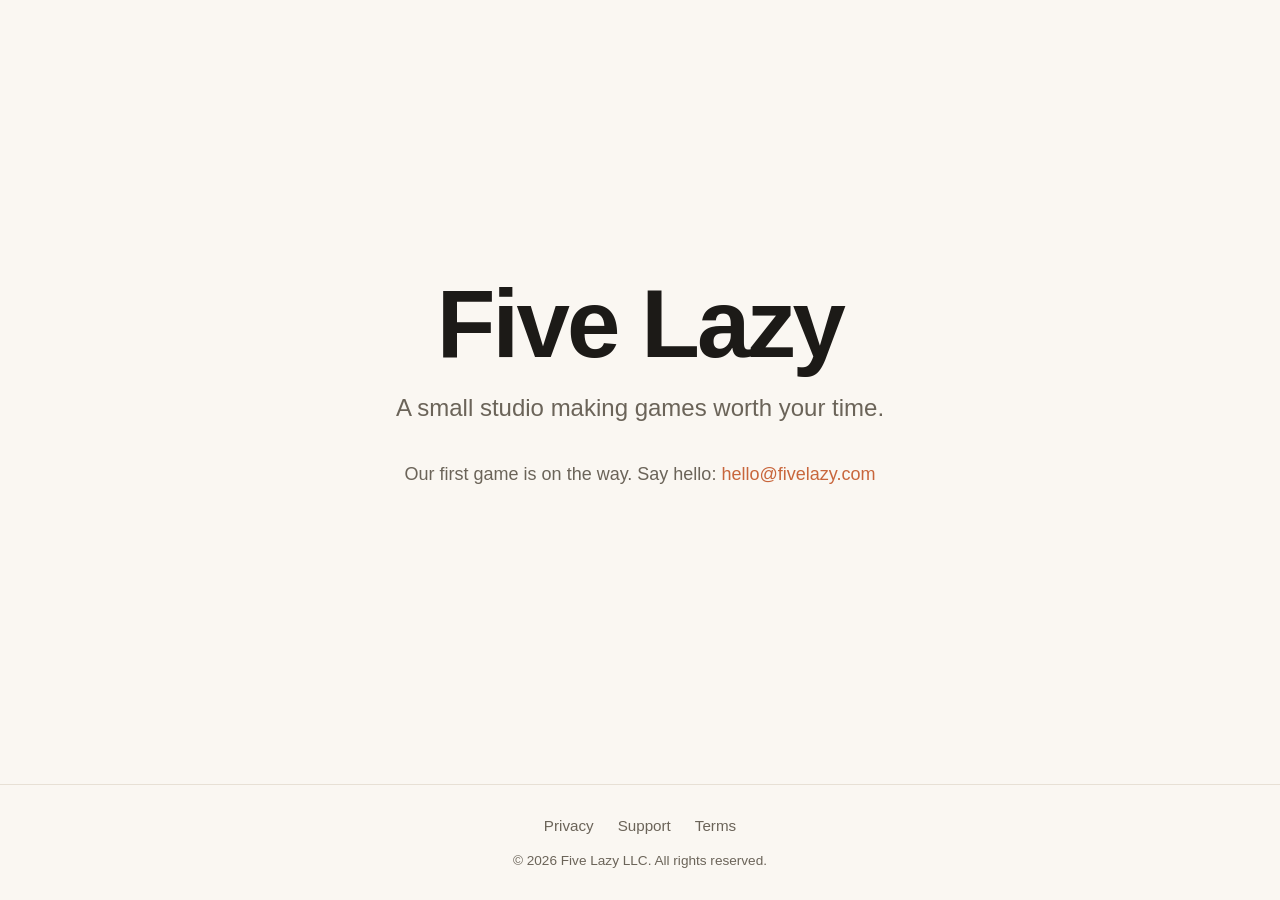
==== index.html @ 047fc9dd "Add Five Lazy LLC website and legal pages Landing page plus the App Store-required Privacy, Support," ====
<!DOCTYPE html>
<html lang="en">
<head>
  <meta charset="UTF-8" />
  <meta name="viewport" content="width=device-width, initial-scale=1.0" />
  <title>Five Lazy</title>
  <meta name="description" content="Five Lazy LLC — a small studio making games worth your time." />
  <link rel="stylesheet" href="style.css" />
</head>
<body>
  <main class="hero">
    <div class="wrap">
      <h1 class="wordmark">Five&nbsp;Lazy</h1>
      <p class="tagline">A small studio making games worth your time.</p>
      <p class="soon">Our first game is on the way. Say hello:
        <a href="mailto:hello@fivelazy.com">hello@fivelazy.com</a>
      </p>
    </div>
  </main>
  <footer class="site-footer">
    <nav>
      <a href="privacy.html">Privacy</a>
      <a href="support.html">Support</a>
      <a href="terms.html">Terms</a>
    </nav>
    <p class="legal">&copy; 2026 Five Lazy LLC. All rights reserved.</p>
  </footer>
</body>
</html>
---- style.css ----
:root {
  --bg: #faf7f2;
  --ink: #1c1a17;
  --muted: #6b6459;
  --accent: #c8663c;
  --line: #e7e0d5;
  --maxw: 42rem;
}
@media (prefers-color-scheme: dark) {
  :root {
    --bg: #17140f;
    --ink: #f2ede4;
    --muted: #a79f92;
    --accent: #e0895f;
    --line: #2c2820;
  }
}
* { box-sizing: border-box; }
html { -webkit-text-size-adjust: 100%; }
body {
  margin: 0;
  background: var(--bg);
  color: var(--ink);
  font: 400 18px/1.65 -apple-system, BlinkMacSystemFont, "Segoe UI", Roboto, Helvetica, Arial, sans-serif;
  display: flex;
  flex-direction: column;
  min-height: 100vh;
}
a { color: var(--accent); text-decoration: none; }
a:hover { text-decoration: underline; }

/* Landing hero */
.hero {
  flex: 1;
  display: flex;
  align-items: center;
  justify-content: center;
  padding: 3rem 1.5rem;
  text-align: center;
}
.wrap { max-width: var(--maxw); }
.wordmark {
  font-size: clamp(3rem, 12vw, 6rem);
  line-height: 1;
  letter-spacing: -0.03em;
  margin: 0 0 1rem;
  font-weight: 800;
}
.tagline { font-size: clamp(1.1rem, 3.5vw, 1.5rem); color: var(--muted); margin: 0 0 2rem; }
.soon { color: var(--muted); }

/* Content pages */
.page { flex: 1; width: 100%; max-width: var(--maxw); margin: 0 auto; padding: 3.5rem 1.5rem; }
.page h1 { font-size: 2rem; letter-spacing: -0.02em; margin: 0 0 0.25rem; }
.page .updated { color: var(--muted); font-size: 0.9rem; margin: 0 0 2.5rem; }
.page h2 { font-size: 1.25rem; margin: 2.25rem 0 0.5rem; }
.page p, .page li { color: var(--ink); }
.page ul { padding-left: 1.25rem; }
.back { display: inline-block; margin-bottom: 2rem; font-size: 0.95rem; }

/* Footer */
.site-footer {
  border-top: 1px solid var(--line);
  padding: 1.75rem 1.5rem;
  text-align: center;
}
.site-footer nav { display: flex; gap: 1.5rem; justify-content: center; flex-wrap: wrap; margin-bottom: 0.75rem; }
.site-footer nav a { color: var(--muted); font-size: 0.95rem; }
.legal { color: var(--muted); font-size: 0.85rem; margin: 0; }
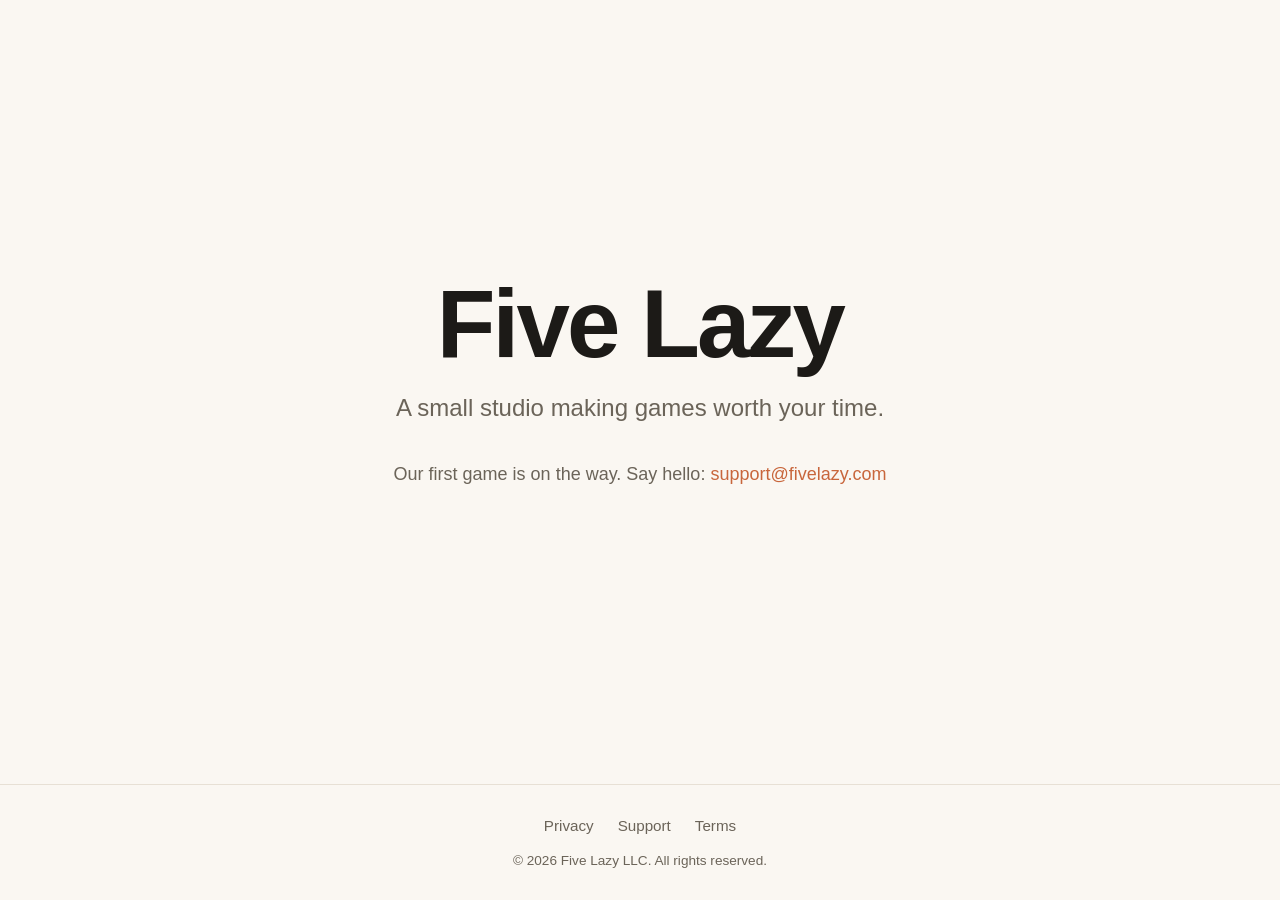
==== commit e02e276d: "Use support@ for landing-page contact Co-Authored-By: Claude Opus 4.8 (1M context) <noreply@anthropi" ====
--- a/index.html
+++ b/index.html
@@ -13,7 +13,7 @@
       <h1 class="wordmark">Five&nbsp;Lazy</h1>
       <p class="tagline">A small studio making games worth your time.</p>
       <p class="soon">Our first game is on the way. Say hello:
-        <a href="mailto:hello@fivelazy.com">hello@fivelazy.com</a>
+        <a href="mailto:support@fivelazy.com">support@fivelazy.com</a>
       </p>
     </div>
   </main>
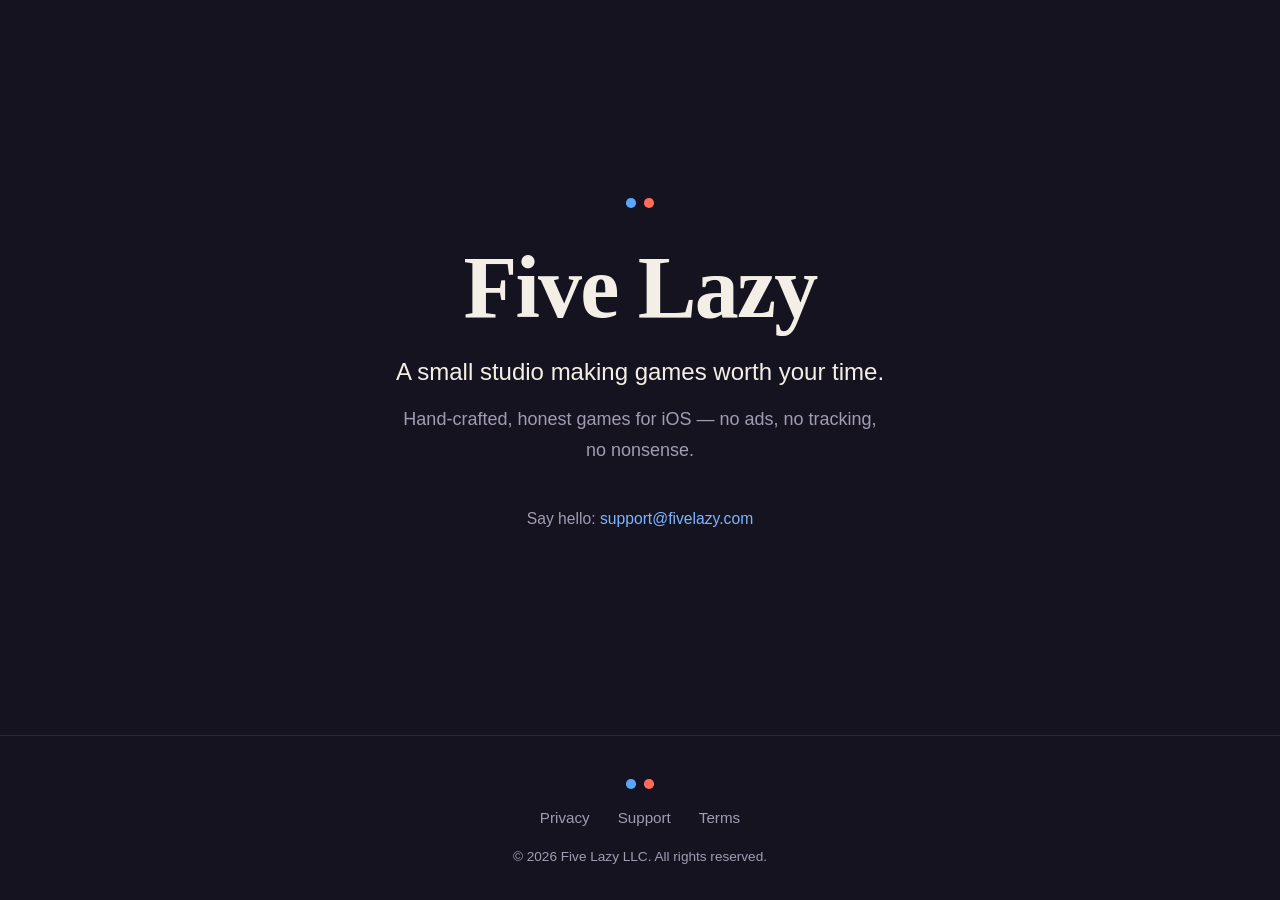
==== commit d5202dc7: "Finalize legal pages and restyle site Rewrite Privacy and Terms with real content (no placeholders, " ====
--- a/index.html
+++ b/index.html
@@ -4,20 +4,21 @@
   <meta charset="UTF-8" />
   <meta name="viewport" content="width=device-width, initial-scale=1.0" />
   <title>Five Lazy</title>
-  <meta name="description" content="Five Lazy LLC — a small studio making games worth your time." />
+  <meta name="description" content="Five Lazy LLC — a small studio making honest, hand-crafted games for iOS." />
   <link rel="stylesheet" href="style.css" />
 </head>
 <body>
   <main class="hero">
     <div class="wrap">
+      <span class="mark" aria-hidden="true"><span class="p"></span><span class="e"></span></span>
       <h1 class="wordmark">Five&nbsp;Lazy</h1>
       <p class="tagline">A small studio making games worth your time.</p>
-      <p class="soon">Our first game is on the way. Say hello:
-        <a href="mailto:support@fivelazy.com">support@fivelazy.com</a>
-      </p>
+      <p class="sub">Hand-crafted, honest games for iOS — no ads, no tracking, no nonsense.</p>
+      <p class="contact">Say hello: <a href="mailto:support@fivelazy.com">support@fivelazy.com</a></p>
     </div>
   </main>
   <footer class="site-footer">
+    <span class="mark" aria-hidden="true"><span class="p"></span><span class="e"></span></span>
     <nav>
       <a href="privacy.html">Privacy</a>
       <a href="support.html">Support</a>
--- a/style.css
+++ b/style.css
@@ -1,19 +1,16 @@
 :root {
-  --bg: #faf7f2;
-  --ink: #1c1a17;
-  --muted: #6b6459;
-  --accent: #c8663c;
-  --line: #e7e0d5;
-  --maxw: 42rem;
-}
-@media (prefers-color-scheme: dark) {
-  :root {
-    --bg: #17140f;
-    --ink: #f2ede4;
-    --muted: #a79f92;
-    --accent: #e0895f;
-    --line: #2c2820;
-  }
+  /* Palette drawn from the game's woodcut / two-tone identity */
+  --bg: #161320;          /* screen ground */
+  --surface: #1e1a2c;     /* raised panel */
+  --ink: #f4efe6;         /* foreground ink */
+  --muted: #a29cb3;       /* secondary text */
+  --line: #2a2540;        /* hairlines */
+  --player: #59a6ff;      /* accent (player blue) */
+  --enemy: #ff6b57;       /* accent (enemy red) */
+  --link: #7db6ff;
+  --maxw: 44rem;
+  --serif: "Iowan Old Style", "Palatino Linotype", Palatino, Georgia, "Times New Roman", serif;
+  --sans: -apple-system, BlinkMacSystemFont, "Segoe UI", Roboto, Helvetica, Arial, sans-serif;
 }
 * { box-sizing: border-box; }
 html { -webkit-text-size-adjust: 100%; }
@@ -21,49 +18,70 @@
   margin: 0;
   background: var(--bg);
   color: var(--ink);
-  font: 400 18px/1.65 -apple-system, BlinkMacSystemFont, "Segoe UI", Roboto, Helvetica, Arial, sans-serif;
+  font: 400 18px/1.7 var(--sans);
+  -webkit-font-smoothing: antialiased;
   display: flex;
   flex-direction: column;
   min-height: 100vh;
 }
-a { color: var(--accent); text-decoration: none; }
-a:hover { text-decoration: underline; }
+a { color: var(--link); text-decoration: none; }
+a:hover { text-decoration: underline; text-underline-offset: 3px; }
 
-/* Landing hero */
+/* Brand mark: two dots, player vs enemy */
+.mark { display: inline-flex; gap: 0.5rem; align-items: center; }
+.mark span { width: 0.6rem; height: 0.6rem; border-radius: 50%; display: block; }
+.mark .p { background: var(--player); }
+.mark .e { background: var(--enemy); }
+
+/* ---- Landing hero ---- */
 .hero {
   flex: 1;
   display: flex;
   align-items: center;
   justify-content: center;
-  padding: 3rem 1.5rem;
+  padding: 5rem 1.5rem;
   text-align: center;
 }
 .wrap { max-width: var(--maxw); }
+.hero .mark { margin-bottom: 2.25rem; }
 .wordmark {
-  font-size: clamp(3rem, 12vw, 6rem);
+  font-family: var(--serif);
+  font-weight: 600;
+  font-size: clamp(3.25rem, 11vw, 5.5rem);
   line-height: 1;
-  letter-spacing: -0.03em;
-  margin: 0 0 1rem;
-  font-weight: 800;
+  letter-spacing: -0.02em;
+  margin: 0 0 1.25rem;
 }
-.tagline { font-size: clamp(1.1rem, 3.5vw, 1.5rem); color: var(--muted); margin: 0 0 2rem; }
-.soon { color: var(--muted); }
+.tagline {
+  font-size: clamp(1.15rem, 3.2vw, 1.5rem);
+  color: var(--ink);
+  margin: 0 auto 0.75rem;
+  max-width: 32rem;
+}
+.sub { color: var(--muted); margin: 0 auto 2.5rem; max-width: 30rem; }
+.contact { color: var(--muted); font-size: 0.98rem; }
 
-/* Content pages */
-.page { flex: 1; width: 100%; max-width: var(--maxw); margin: 0 auto; padding: 3.5rem 1.5rem; }
-.page h1 { font-size: 2rem; letter-spacing: -0.02em; margin: 0 0 0.25rem; }
+/* ---- Content pages ---- */
+.page { flex: 1; width: 100%; max-width: var(--maxw); margin: 0 auto; padding: 4rem 1.5rem 3rem; }
+.back { display: inline-flex; align-items: center; gap: 0.5rem; margin-bottom: 2.5rem; color: var(--muted); font-size: 0.95rem; }
+.page h1 { font-family: var(--serif); font-weight: 600; font-size: clamp(2rem, 6vw, 2.6rem); letter-spacing: -0.02em; margin: 0 0 0.4rem; }
 .page .updated { color: var(--muted); font-size: 0.9rem; margin: 0 0 2.5rem; }
-.page h2 { font-size: 1.25rem; margin: 2.25rem 0 0.5rem; }
+.page .lede { font-size: 1.15rem; }
+.page h2 { font-size: 1.2rem; letter-spacing: -0.01em; margin: 2.5rem 0 0.6rem; }
 .page p, .page li { color: var(--ink); }
-.page ul { padding-left: 1.25rem; }
-.back { display: inline-block; margin-bottom: 2rem; font-size: 0.95rem; }
+.page ul { padding-left: 1.2rem; }
+.page li { margin: 0.35rem 0; }
+.page strong { color: var(--ink); }
+hr.rule { border: 0; border-top: 1px solid var(--line); margin: 2.5rem 0; }
 
-/* Footer */
+/* ---- Footer ---- */
 .site-footer {
   border-top: 1px solid var(--line);
-  padding: 1.75rem 1.5rem;
+  padding: 2rem 1.5rem;
   text-align: center;
 }
-.site-footer nav { display: flex; gap: 1.5rem; justify-content: center; flex-wrap: wrap; margin-bottom: 0.75rem; }
+.site-footer .mark { margin-bottom: 1rem; }
+.site-footer nav { display: flex; gap: 1.75rem; justify-content: center; flex-wrap: wrap; margin-bottom: 0.9rem; }
 .site-footer nav a { color: var(--muted); font-size: 0.95rem; }
+.site-footer nav a:hover { color: var(--ink); }
 .legal { color: var(--muted); font-size: 0.85rem; margin: 0; }
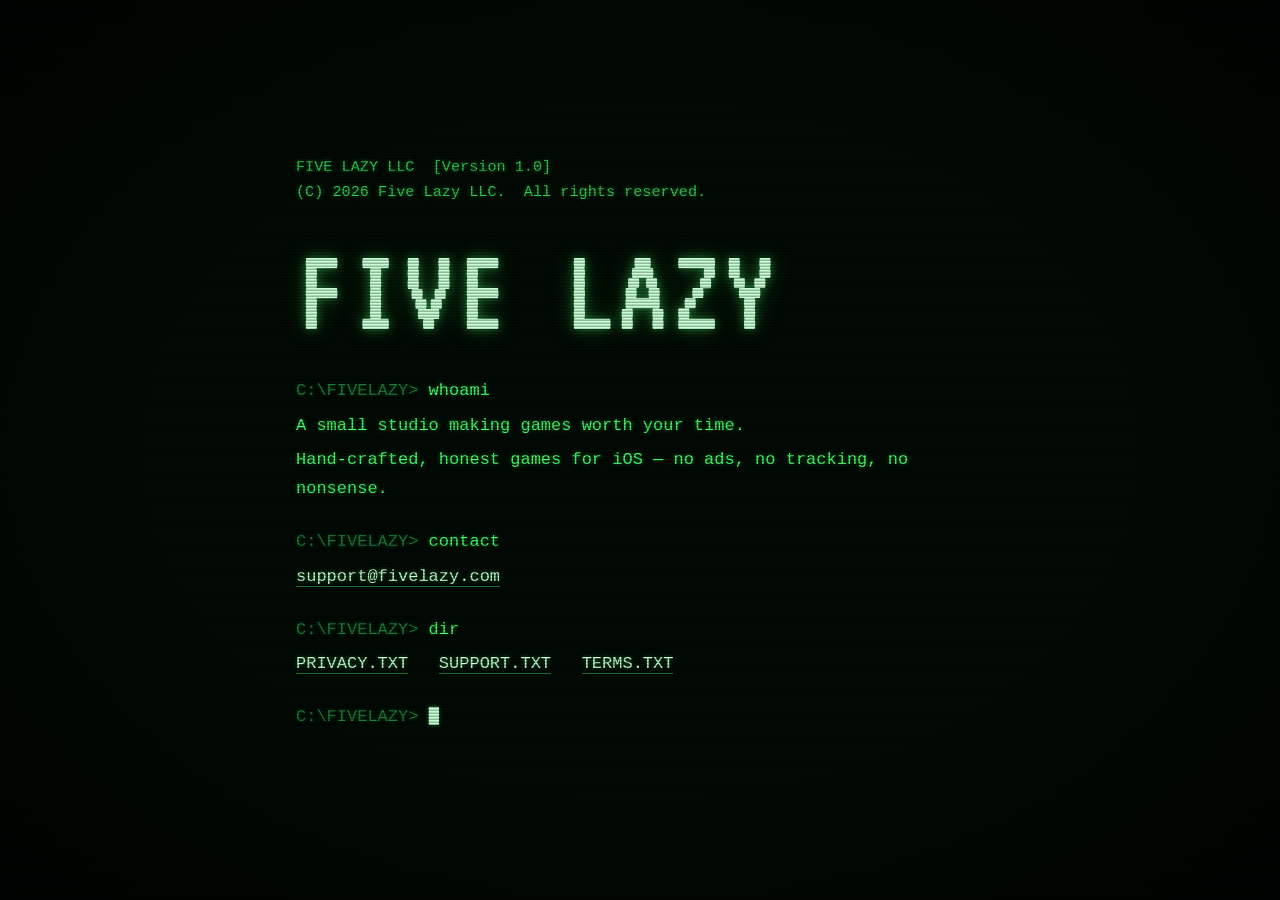
==== commit eead151c: "Restyle site as green-phosphor CRT terminal CSS Zen Garden-style redesign: DOS prompt landing, scanl" ====
--- a/index.html
+++ b/index.html
@@ -3,28 +3,36 @@
 <head>
   <meta charset="UTF-8" />
   <meta name="viewport" content="width=device-width, initial-scale=1.0" />
-  <title>Five Lazy</title>
+  <title>FIVE LAZY</title>
   <meta name="description" content="Five Lazy LLC — a small studio making honest, hand-crafted games for iOS." />
+  <meta name="theme-color" content="#020a04" />
+  <link rel="preconnect" href="https://fonts.googleapis.com" />
+  <link rel="preconnect" href="https://fonts.gstatic.com" crossorigin />
+  <link href="https://fonts.googleapis.com/css2?family=VT323&display=swap" rel="stylesheet" />
   <link rel="stylesheet" href="style.css" />
 </head>
 <body>
-  <main class="hero">
-    <div class="wrap">
-      <span class="mark" aria-hidden="true"><span class="p"></span><span class="e"></span></span>
-      <h1 class="wordmark">Five&nbsp;Lazy</h1>
-      <p class="tagline">A small studio making games worth your time.</p>
-      <p class="sub">Hand-crafted, honest games for iOS — no ads, no tracking, no nonsense.</p>
-      <p class="contact">Say hello: <a href="mailto:support@fivelazy.com">support@fivelazy.com</a></p>
+  <main class="screen">
+    <div class="terminal">
+      <p class="boot">FIVE LAZY LLC  [Version 1.0]
+(C) 2026 Five Lazy LLC.  All rights reserved.</p>
+
+      <h1 class="wordmark">FIVE&nbsp;LAZY</h1>
+
+      <div class="lines">
+        <p><span class="prompt">C:\FIVELAZY&gt;</span> whoami</p>
+        <p class="out">A small studio making games worth your time.</p>
+        <p class="out">Hand-crafted, honest games for iOS &mdash; no ads, no tracking, no nonsense.</p>
+
+        <p style="margin-top:1.5rem"><span class="prompt">C:\FIVELAZY&gt;</span> contact</p>
+        <p class="out"><a href="mailto:support@fivelazy.com">support@fivelazy.com</a></p>
+
+        <p style="margin-top:1.5rem"><span class="prompt">C:\FIVELAZY&gt;</span> dir</p>
+        <p class="out"><a href="privacy.html">PRIVACY.TXT</a> &nbsp; <a href="support.html">SUPPORT.TXT</a> &nbsp; <a href="terms.html">TERMS.TXT</a></p>
+
+        <p style="margin-top:1.5rem"><span class="prompt">C:\FIVELAZY&gt;</span> <span class="cursor">&#9608;</span></p>
+      </div>
     </div>
   </main>
-  <footer class="site-footer">
-    <span class="mark" aria-hidden="true"><span class="p"></span><span class="e"></span></span>
-    <nav>
-      <a href="privacy.html">Privacy</a>
-      <a href="support.html">Support</a>
-      <a href="terms.html">Terms</a>
-    </nav>
-    <p class="legal">&copy; 2026 Five Lazy LLC. All rights reserved.</p>
-  </footer>
 </body>
 </html>
--- a/style.css
+++ b/style.css
@@ -1,87 +1,107 @@
+/* Five Lazy — green-phosphor CRT terminal theme */
 :root {
-  /* Palette drawn from the game's woodcut / two-tone identity */
-  --bg: #161320;          /* screen ground */
-  --surface: #1e1a2c;     /* raised panel */
-  --ink: #f4efe6;         /* foreground ink */
-  --muted: #a29cb3;       /* secondary text */
-  --line: #2a2540;        /* hairlines */
-  --player: #59a6ff;      /* accent (player blue) */
-  --enemy: #ff6b57;       /* accent (enemy red) */
-  --link: #7db6ff;
-  --maxw: 44rem;
-  --serif: "Iowan Old Style", "Palatino Linotype", Palatino, Georgia, "Times New Roman", serif;
-  --sans: -apple-system, BlinkMacSystemFont, "Segoe UI", Roboto, Helvetica, Arial, sans-serif;
+  --bg: #020a04;
+  --green: #4dff70;        /* phosphor */
+  --green-soft: #37c957;
+  --green-dim: #1f7d3a;    /* prompts, secondary */
+  --green-bright: #c9ffd6; /* emphasis */
+  --glow: rgba(77, 255, 112, 0.45);
+  --maxw: 46rem;
+  --pixel: "VT323", ui-monospace, "Courier New", monospace;
+  --mono: ui-monospace, "SF Mono", "Cascadia Code", "Segoe UI Mono", Menlo, Consolas, "Courier New", monospace;
 }
 * { box-sizing: border-box; }
 html { -webkit-text-size-adjust: 100%; }
 body {
   margin: 0;
+  min-height: 100vh;
   background: var(--bg);
-  color: var(--ink);
-  font: 400 18px/1.7 var(--sans);
-  -webkit-font-smoothing: antialiased;
+  color: var(--green);
+  font: 400 17px/1.7 var(--mono);
+  text-shadow: 0 0 4px var(--glow);
   display: flex;
   flex-direction: column;
-  min-height: 100vh;
+  overflow-x: hidden;
 }
-a { color: var(--link); text-decoration: none; }
-a:hover { text-decoration: underline; text-underline-offset: 3px; }
 
-/* Brand mark: two dots, player vs enemy */
-.mark { display: inline-flex; gap: 0.5rem; align-items: center; }
-.mark span { width: 0.6rem; height: 0.6rem; border-radius: 50%; display: block; }
-.mark .p { background: var(--player); }
-.mark .e { background: var(--enemy); }
+/* CRT overlays — scanlines + vignette/flicker. Never block clicks. */
+body::before {
+  content: "";
+  position: fixed; inset: 0; z-index: 9998; pointer-events: none;
+  background: repeating-linear-gradient(
+    to bottom,
+    rgba(0, 0, 0, 0) 0, rgba(0, 0, 0, 0) 1px,
+    rgba(0, 0, 0, 0.28) 2px, rgba(0, 0, 0, 0.28) 3px);
+}
+body::after {
+  content: "";
+  position: fixed; inset: 0; z-index: 9999; pointer-events: none;
+  background: radial-gradient(ellipse at center, rgba(0,0,0,0) 55%, rgba(0,0,0,0.55) 100%);
+  animation: flicker 4s infinite;
+}
+@keyframes flicker {
+  0%, 96%, 100% { opacity: 1; }
+  97% { opacity: 0.82; }
+  98% { opacity: 1; }
+  99% { opacity: 0.9; }
+}
+@media (prefers-reduced-motion: reduce) {
+  body::after { animation: none; }
+  .cursor { animation: none; opacity: 1; }
+}
 
-/* ---- Landing hero ---- */
-.hero {
-  flex: 1;
-  display: flex;
-  align-items: center;
-  justify-content: center;
-  padding: 5rem 1.5rem;
-  text-align: center;
+a { color: var(--green-bright); text-decoration: none; border-bottom: 1px solid var(--green-dim); }
+a:hover { background: var(--green); color: var(--bg); text-shadow: none; border-bottom-color: var(--green); }
+
+.cursor {
+  display: inline-block;
+  color: var(--green-bright);
+  animation: blink 1.1s steps(1) infinite;
 }
-.wrap { max-width: var(--maxw); }
-.hero .mark { margin-bottom: 2.25rem; }
+@keyframes blink { 0%, 49% { opacity: 1; } 50%, 100% { opacity: 0; } }
+
+.prompt { color: var(--green-dim); text-shadow: 0 0 4px rgba(31,125,58,0.5); }
+
+/* Shared terminal column */
+.terminal { width: 100%; max-width: var(--maxw); margin: 0 auto; padding: 2.5rem 1.5rem 3rem; }
+
+/* ---- Landing ---- */
+.screen { flex: 1; display: flex; align-items: center; }
+.boot { font-family: var(--mono); color: var(--green-soft); margin: 0 0 1.75rem; white-space: pre-wrap; font-size: 0.95rem; }
 .wordmark {
-  font-family: var(--serif);
-  font-weight: 600;
-  font-size: clamp(3.25rem, 11vw, 5.5rem);
-  line-height: 1;
-  letter-spacing: -0.02em;
-  margin: 0 0 1.25rem;
+  font-family: var(--pixel);
+  font-weight: 400;
+  font-size: clamp(4rem, 16vw, 8rem);
+  line-height: 0.9;
+  letter-spacing: 0.02em;
+  margin: 0 0 1.75rem;
+  color: var(--green-bright);
+  text-shadow: 0 0 10px var(--glow), 0 0 24px rgba(77,255,112,0.25);
 }
-.tagline {
-  font-size: clamp(1.15rem, 3.2vw, 1.5rem);
-  color: var(--ink);
-  margin: 0 auto 0.75rem;
-  max-width: 32rem;
-}
-.sub { color: var(--muted); margin: 0 auto 2.5rem; max-width: 30rem; }
-.contact { color: var(--muted); font-size: 0.98rem; }
+.lines p { margin: 0.35rem 0; }
+.lines .out { color: var(--green); padding-left: 0; }
+.lines .out.indent { padding-left: 1.5ch; }
 
 /* ---- Content pages ---- */
-.page { flex: 1; width: 100%; max-width: var(--maxw); margin: 0 auto; padding: 4rem 1.5rem 3rem; }
-.back { display: inline-flex; align-items: center; gap: 0.5rem; margin-bottom: 2.5rem; color: var(--muted); font-size: 0.95rem; }
-.page h1 { font-family: var(--serif); font-weight: 600; font-size: clamp(2rem, 6vw, 2.6rem); letter-spacing: -0.02em; margin: 0 0 0.4rem; }
-.page .updated { color: var(--muted); font-size: 0.9rem; margin: 0 0 2.5rem; }
-.page .lede { font-size: 1.15rem; }
-.page h2 { font-size: 1.2rem; letter-spacing: -0.01em; margin: 2.5rem 0 0.6rem; }
-.page p, .page li { color: var(--ink); }
-.page ul { padding-left: 1.2rem; }
-.page li { margin: 0.35rem 0; }
-.page strong { color: var(--ink); }
-hr.rule { border: 0; border-top: 1px solid var(--line); margin: 2.5rem 0; }
-
-/* ---- Footer ---- */
-.site-footer {
-  border-top: 1px solid var(--line);
-  padding: 2rem 1.5rem;
-  text-align: center;
+.cmd { color: var(--green-dim); margin: 0 0 2rem; }
+.cmd a { border-bottom-color: transparent; }
+.page h1 {
+  font-family: var(--pixel);
+  font-weight: 400;
+  font-size: clamp(2.6rem, 9vw, 4rem);
+  line-height: 0.95;
+  letter-spacing: 0.02em;
+  margin: 0 0 0.35rem;
+  color: var(--green-bright);
+  text-shadow: 0 0 8px var(--glow);
 }
-.site-footer .mark { margin-bottom: 1rem; }
-.site-footer nav { display: flex; gap: 1.75rem; justify-content: center; flex-wrap: wrap; margin-bottom: 0.9rem; }
-.site-footer nav a { color: var(--muted); font-size: 0.95rem; }
-.site-footer nav a:hover { color: var(--ink); }
-.legal { color: var(--muted); font-size: 0.85rem; margin: 0; }
+.page .updated { color: var(--green-dim); font-size: 0.9rem; margin: 0 0 2.25rem; }
+.page .lede { color: var(--green-bright); }
+.page h2 { font-size: 1.05rem; text-transform: uppercase; letter-spacing: 0.06em; color: var(--green-bright); margin: 2.5rem 0 0.5rem; }
+.page h2::before { content: "> "; color: var(--green-dim); }
+.page p, .page li { color: var(--green); }
+.page ul { list-style: none; padding-left: 0; }
+.page li::before { content: "- "; color: var(--green-dim); }
+.page strong { color: var(--green-bright); font-weight: 400; }
+.back-cmd { margin-top: 3rem; color: var(--green-dim); }
+.back-cmd a { border-bottom-color: transparent; }
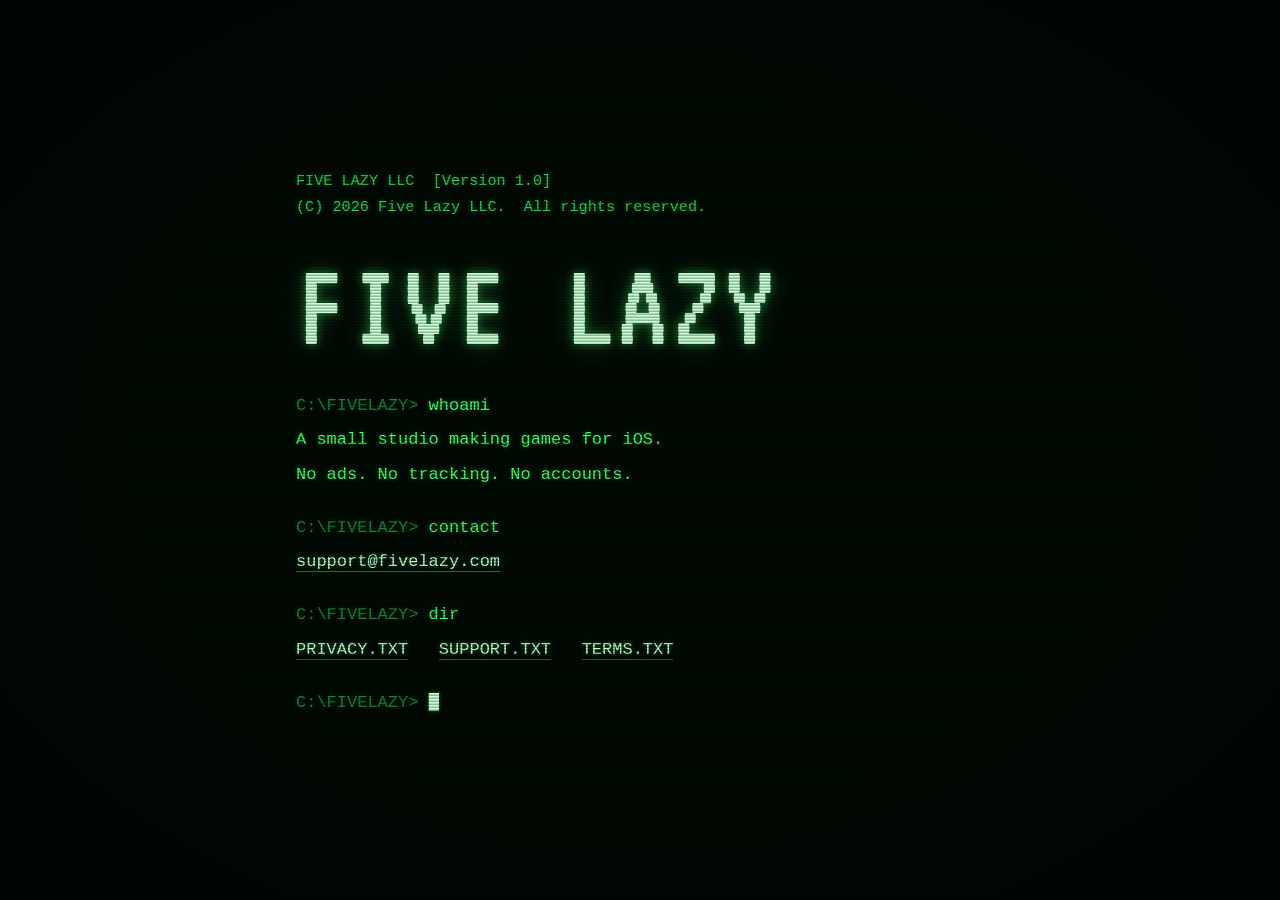
==== commit 597dc44e: "Rewrite site copy in plainer voice Drop honest/hand-crafted, remove em-dashes and rhetorical flouris" ====
--- a/index.html
+++ b/index.html
@@ -4,7 +4,7 @@
   <meta charset="UTF-8" />
   <meta name="viewport" content="width=device-width, initial-scale=1.0" />
   <title>FIVE LAZY</title>
-  <meta name="description" content="Five Lazy LLC — a small studio making honest, hand-crafted games for iOS." />
+  <meta name="description" content="Five Lazy LLC, a small studio making games for iOS." />
   <meta name="theme-color" content="#020a04" />
   <link rel="preconnect" href="https://fonts.googleapis.com" />
   <link rel="preconnect" href="https://fonts.gstatic.com" crossorigin />
@@ -21,8 +21,8 @@
 
       <div class="lines">
         <p><span class="prompt">C:\FIVELAZY&gt;</span> whoami</p>
-        <p class="out">A small studio making games worth your time.</p>
-        <p class="out">Hand-crafted, honest games for iOS &mdash; no ads, no tracking, no nonsense.</p>
+        <p class="out">A small studio making games for iOS.</p>
+        <p class="out">No ads. No tracking. No accounts.</p>
 
         <p style="margin-top:1.5rem"><span class="prompt">C:\FIVELAZY&gt;</span> contact</p>
         <p class="out"><a href="mailto:support@fivelazy.com">support@fivelazy.com</a></p>
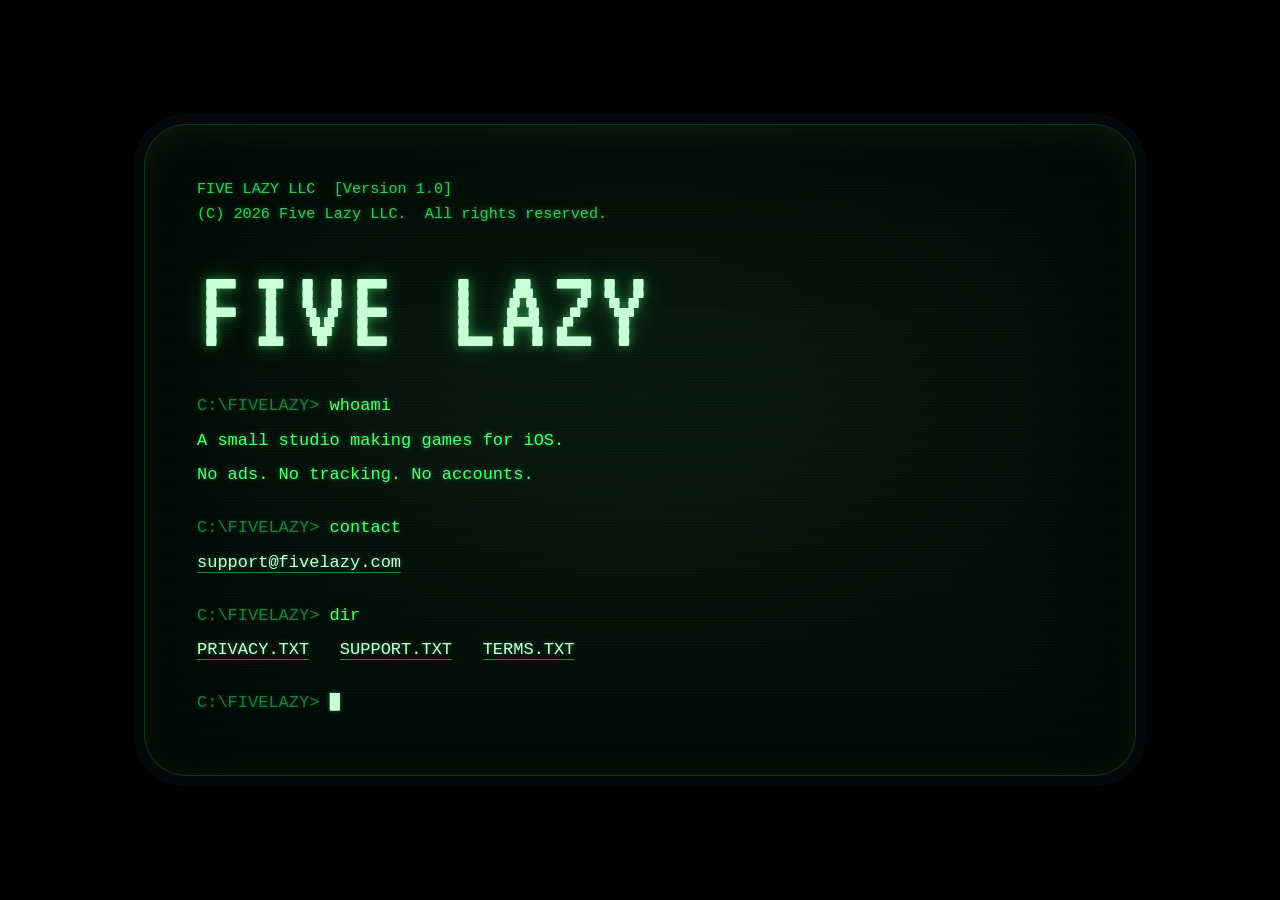
==== commit 87c737c2: "Rebuild CRT as a contained monitor in a dark room Match the original w3 terminal approach: a bordere" ====
--- a/index.html
+++ b/index.html
@@ -5,33 +5,31 @@
   <meta name="viewport" content="width=device-width, initial-scale=1.0" />
   <title>FIVE LAZY</title>
   <meta name="description" content="Five Lazy LLC, a small studio making games for iOS." />
-  <meta name="theme-color" content="#020a04" />
+  <meta name="theme-color" content="#000000" />
   <link rel="preconnect" href="https://fonts.googleapis.com" />
   <link rel="preconnect" href="https://fonts.gstatic.com" crossorigin />
   <link href="https://fonts.googleapis.com/css2?family=VT323&display=swap" rel="stylesheet" />
   <link rel="stylesheet" href="style.css" />
 </head>
 <body>
-  <main class="screen">
-    <div class="terminal">
-      <p class="boot">FIVE LAZY LLC  [Version 1.0]
+  <main class="terminal">
+    <p class="boot">FIVE LAZY LLC  [Version 1.0]
 (C) 2026 Five Lazy LLC.  All rights reserved.</p>
 
-      <h1 class="wordmark">FIVE&nbsp;LAZY</h1>
+    <h1 class="wordmark">FIVE&nbsp;LAZY</h1>
 
-      <div class="lines">
-        <p><span class="prompt">C:\FIVELAZY&gt;</span> whoami</p>
-        <p class="out">A small studio making games for iOS.</p>
-        <p class="out">No ads. No tracking. No accounts.</p>
+    <div class="lines">
+      <p><span class="prompt">C:\FIVELAZY&gt;</span> whoami</p>
+      <p class="out">A small studio making games for iOS.</p>
+      <p class="out">No ads. No tracking. No accounts.</p>
 
-        <p style="margin-top:1.5rem"><span class="prompt">C:\FIVELAZY&gt;</span> contact</p>
-        <p class="out"><a href="mailto:support@fivelazy.com">support@fivelazy.com</a></p>
+      <p style="margin-top:1.5rem"><span class="prompt">C:\FIVELAZY&gt;</span> contact</p>
+      <p class="out"><a href="mailto:support@fivelazy.com">support@fivelazy.com</a></p>
 
-        <p style="margin-top:1.5rem"><span class="prompt">C:\FIVELAZY&gt;</span> dir</p>
-        <p class="out"><a href="privacy.html">PRIVACY.TXT</a> &nbsp; <a href="support.html">SUPPORT.TXT</a> &nbsp; <a href="terms.html">TERMS.TXT</a></p>
+      <p style="margin-top:1.5rem"><span class="prompt">C:\FIVELAZY&gt;</span> dir</p>
+      <p class="out"><a href="privacy.html">PRIVACY.TXT</a> &nbsp; <a href="support.html">SUPPORT.TXT</a> &nbsp; <a href="terms.html">TERMS.TXT</a></p>
 
-        <p style="margin-top:1.5rem"><span class="prompt">C:\FIVELAZY&gt;</span> <span class="cursor">&#9608;</span></p>
-      </div>
+      <p style="margin-top:1.5rem"><span class="prompt">C:\FIVELAZY&gt;</span> <span class="cursor">&#9608;</span></p>
     </div>
   </main>
 </body>
--- a/style.css
+++ b/style.css
@@ -1,12 +1,15 @@
-/* Five Lazy — green-phosphor CRT terminal theme */
+/* Five Lazy — green-phosphor CRT shown as a monitor floating in a dark room.
+   Shape approach borrowed from the original w3 terminal: a bordered, rounded
+   screen box with a radial vignette, not a full-bleed overlay. */
 :root {
-  --bg: #020a04;
-  --green: #4dff70;        /* phosphor */
+  --room: #000000;         /* the dark room around the monitor */
+  --bg: #04110b;           /* the screen itself */
+  --green: #4dff70;
   --green-soft: #37c957;
-  --green-dim: #1f7d3a;    /* prompts, secondary */
-  --green-bright: #c9ffd6; /* emphasis */
+  --green-dim: #1f7d3a;
+  --green-bright: #c9ffd6;
   --glow: rgba(77, 255, 112, 0.45);
-  --maxw: 46rem;
+  --gap: clamp(14px, 3.5vw, 48px);
   --pixel: "VT323", ui-monospace, "Courier New", monospace;
   --mono: ui-monospace, "SF Mono", "Cascadia Code", "Segoe UI Mono", Menlo, Consolas, "Courier New", monospace;
 }
@@ -15,72 +18,82 @@
 body {
   margin: 0;
   min-height: 100vh;
-  background: var(--bg);
-  color: var(--green);
+  min-height: 100dvh;
+  background: var(--room);
+  display: flex;
+  justify-content: center;
+  align-items: center;
+  padding: var(--gap);
   font: 400 17px/1.7 var(--mono);
-  text-shadow: 0 0 4px var(--glow);
-  display: flex;
-  flex-direction: column;
-  overflow-x: hidden;
 }
 
-/* CRT overlays — scanlines + vignette/flicker. Never block clicks. */
-body::before {
-  content: "";
-  position: fixed; inset: 0; z-index: 9998; pointer-events: none;
-  background: repeating-linear-gradient(
-    to bottom,
-    rgba(0, 0, 0, 0) 0, rgba(0, 0, 0, 0) 1px,
-    rgba(0, 0, 0, 0.28) 2px, rgba(0, 0, 0, 0.28) 3px);
+/* The CRT: a rounded, beveled screen. The rounded corners read as curved
+   because the box is bordered and inset from the viewport, sitting in black.
+   All effects are backgrounds + inset shadows so they stay put while the
+   screen scrolls internally. */
+.terminal {
+  position: relative;
+  width: min(100%, 62rem);
+  min-height: min(74vh, 40rem);
+  max-height: calc(100dvh - 2 * var(--gap));
+  overflow: auto;
+  scrollbar-width: none;
+  padding: clamp(1.5rem, 4.5vw, 3.25rem);
+  color: var(--green);
+  text-shadow: 0 0 5px var(--glow);
+  border-radius: clamp(1.6rem, 3.4vw, 2.6rem);
+  border: 1px solid rgba(77, 255, 112, 0.16);
+  background-color: var(--bg);
+  background-image:
+    /* center bulge: a soft lit swell toward the viewer */
+    radial-gradient(ellipse 84% 78% at 50% 42%, rgba(120, 255, 160, 0.05) 0%, rgba(0, 0, 0, 0) 58%),
+    /* scanlines */
+    repeating-linear-gradient(to bottom,
+      rgba(0, 0, 0, 0) 0, rgba(0, 0, 0, 0) 1px,
+      rgba(0, 0, 0, 0.30) 2px, rgba(0, 0, 0, 0.30) 3px);
+  box-shadow:
+    0 0 0 9px #05080b,                               /* bezel frame */
+    0 0 0 10px rgba(77, 255, 112, 0.05),             /* faint rim light on the bezel */
+    0 34px 90px rgba(0, 0, 0, 0.85),                 /* the monitor sits in the room */
+    inset 0 0 130px 26px rgba(0, 0, 0, 0.55),        /* interior vignette: curved-glass falloff */
+    inset 0 0 34px 3px rgba(77, 255, 112, 0.06),     /* green edge glow */
+    inset 0 22px 60px -30px rgba(200, 255, 215, 0.14); /* top glass highlight */
+  animation: flicker 6s infinite;
 }
-body::after {
-  content: "";
-  position: fixed; inset: 0; z-index: 9999; pointer-events: none;
-  background: radial-gradient(ellipse at center, rgba(0,0,0,0) 55%, rgba(0,0,0,0.55) 100%);
-  animation: flicker 4s infinite;
-}
+.terminal::-webkit-scrollbar { display: none; }
+
 @keyframes flicker {
-  0%, 96%, 100% { opacity: 1; }
-  97% { opacity: 0.82; }
-  98% { opacity: 1; }
-  99% { opacity: 0.9; }
+  0%, 92%, 100% { opacity: 1; }
+  93% { opacity: 0.94; }
+  95% { opacity: 0.99; }
+  97% { opacity: 0.92; }
 }
 @media (prefers-reduced-motion: reduce) {
-  body::after { animation: none; }
+  .terminal { animation: none; }
   .cursor { animation: none; opacity: 1; }
 }
 
 a { color: var(--green-bright); text-decoration: none; border-bottom: 1px solid var(--green-dim); }
 a:hover { background: var(--green); color: var(--bg); text-shadow: none; border-bottom-color: var(--green); }
 
-.cursor {
-  display: inline-block;
-  color: var(--green-bright);
-  animation: blink 1.1s steps(1) infinite;
-}
+.prompt { color: var(--green-dim); text-shadow: 0 0 4px rgba(31, 125, 58, 0.5); }
+.cursor { display: inline-block; color: var(--green-bright); animation: blink 1.1s steps(1) infinite; }
 @keyframes blink { 0%, 49% { opacity: 1; } 50%, 100% { opacity: 0; } }
 
-.prompt { color: var(--green-dim); text-shadow: 0 0 4px rgba(31,125,58,0.5); }
-
-/* Shared terminal column */
-.terminal { width: 100%; max-width: var(--maxw); margin: 0 auto; padding: 2.5rem 1.5rem 3rem; }
-
 /* ---- Landing ---- */
-.screen { flex: 1; display: flex; align-items: center; }
-.boot { font-family: var(--mono); color: var(--green-soft); margin: 0 0 1.75rem; white-space: pre-wrap; font-size: 0.95rem; }
+.boot { color: var(--green-soft); margin: 0 0 1.75rem; white-space: pre-wrap; font-size: 0.95rem; }
 .wordmark {
   font-family: var(--pixel);
   font-weight: 400;
-  font-size: clamp(4rem, 16vw, 8rem);
+  font-size: clamp(4rem, 15vw, 7.5rem);
   line-height: 0.9;
   letter-spacing: 0.02em;
   margin: 0 0 1.75rem;
   color: var(--green-bright);
-  text-shadow: 0 0 10px var(--glow), 0 0 24px rgba(77,255,112,0.25);
+  text-shadow: 0 0 10px var(--glow), 0 0 24px rgba(77, 255, 112, 0.25);
 }
 .lines p { margin: 0.35rem 0; }
-.lines .out { color: var(--green); padding-left: 0; }
-.lines .out.indent { padding-left: 1.5ch; }
+.lines .out { color: var(--green); }
 
 /* ---- Content pages ---- */
 .cmd { color: var(--green-dim); margin: 0 0 2rem; }
@@ -101,6 +114,7 @@
 .page h2::before { content: "> "; color: var(--green-dim); }
 .page p, .page li { color: var(--green); }
 .page ul { list-style: none; padding-left: 0; }
+.page li { margin: 0.35rem 0; }
 .page li::before { content: "- "; color: var(--green-dim); }
 .page strong { color: var(--green-bright); font-weight: 400; }
 .back-cmd { margin-top: 3rem; color: var(--green-dim); }
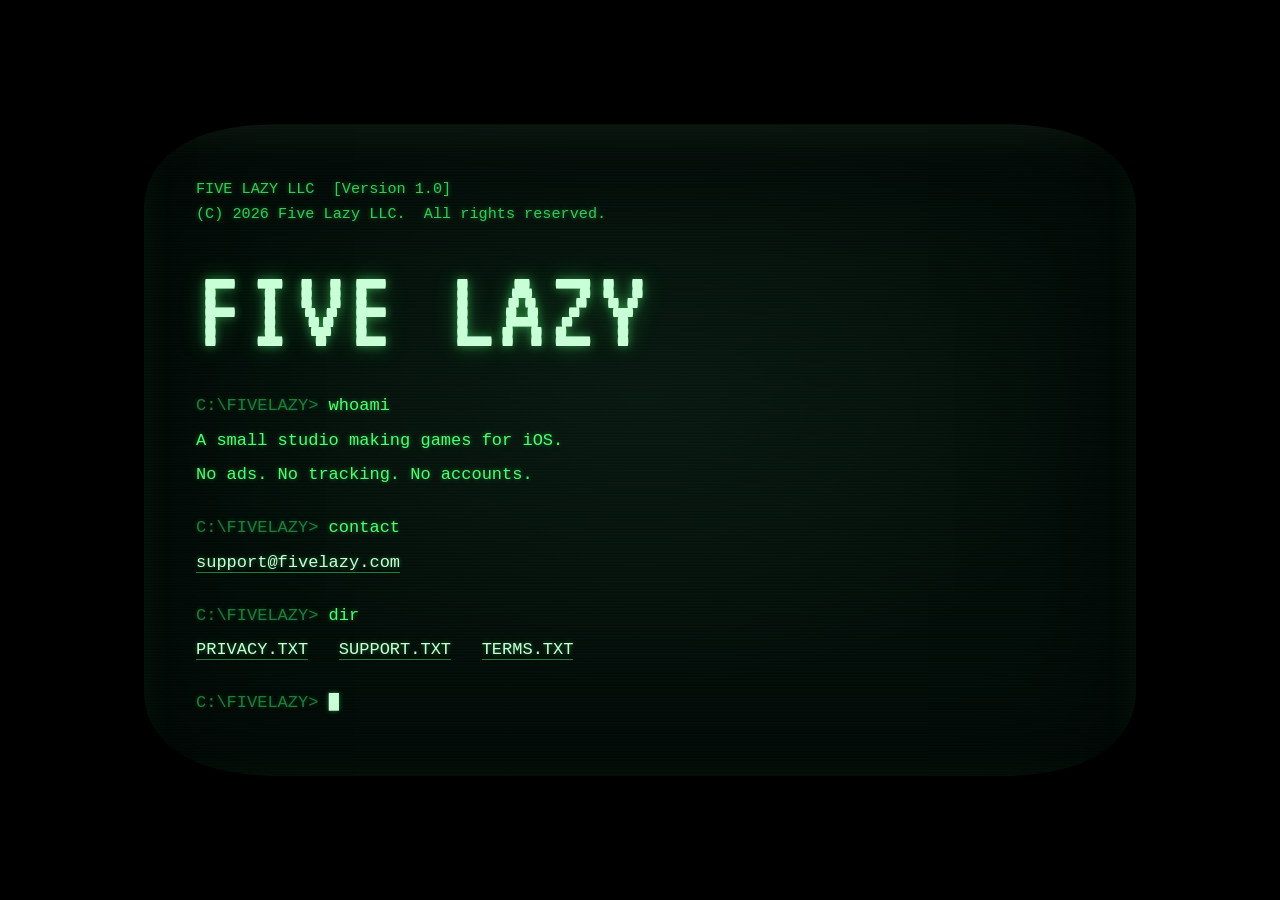
==== commit 3f1ff2e3: "Give the CRT bezier squircle corners Clip the monitor to a cubic-bezier squircle so the shape is les" ====
--- a/index.html
+++ b/index.html
@@ -12,6 +12,13 @@
   <link rel="stylesheet" href="style.css" />
 </head>
 <body>
+  <svg width="0" height="0" aria-hidden="true" focusable="false" style="position:absolute">
+    <defs>
+      <clipPath id="crt" clipPathUnits="objectBoundingBox">
+        <path d="M.13,0 L.87,0 C.9506,0 1,.0494 1,.13 L1,.87 C1,.9506 .9506,1 .87,1 L.13,1 C.0494,1 0,.9506 0,.87 L0,.13 C0,.0494 .0494,0 .13,0 Z" />
+      </clipPath>
+    </defs>
+  </svg>
   <main class="terminal">
     <p class="boot">FIVE LAZY LLC  [Version 1.0]
 (C) 2026 Five Lazy LLC.  All rights reserved.</p>
--- a/style.css
+++ b/style.css
@@ -41,8 +41,8 @@
   padding: clamp(1.5rem, 4.5vw, 3.25rem);
   color: var(--green);
   text-shadow: 0 0 5px var(--glow);
-  border-radius: clamp(1.6rem, 3.4vw, 2.6rem);
-  border: 1px solid rgba(77, 255, 112, 0.16);
+  /* bezier squircle tube shape (see #crt clip path in the HTML) */
+  clip-path: url(#crt);
   background-color: var(--bg);
   background-image:
     /* center bulge: a soft lit swell toward the viewer */
@@ -52,12 +52,13 @@
       rgba(0, 0, 0, 0) 0, rgba(0, 0, 0, 0) 1px,
       rgba(0, 0, 0, 0.30) 2px, rgba(0, 0, 0, 0.30) 3px);
   box-shadow:
-    0 0 0 9px #05080b,                               /* bezel frame */
-    0 0 0 10px rgba(77, 255, 112, 0.05),             /* faint rim light on the bezel */
-    0 34px 90px rgba(0, 0, 0, 0.85),                 /* the monitor sits in the room */
     inset 0 0 130px 26px rgba(0, 0, 0, 0.55),        /* interior vignette: curved-glass falloff */
     inset 0 0 34px 3px rgba(77, 255, 112, 0.06),     /* green edge glow */
     inset 0 22px 60px -30px rgba(200, 255, 215, 0.14); /* top glass highlight */
+  /* drop-shadow follows the clipped squircle, unlike box-shadow */
+  filter:
+    drop-shadow(0 0 1.5px rgba(77, 255, 112, 0.35))  /* green rim tracing the curve */
+    drop-shadow(0 30px 60px rgba(0, 0, 0, 0.85));    /* depth in the room */
   animation: flicker 6s infinite;
 }
 .terminal::-webkit-scrollbar { display: none; }
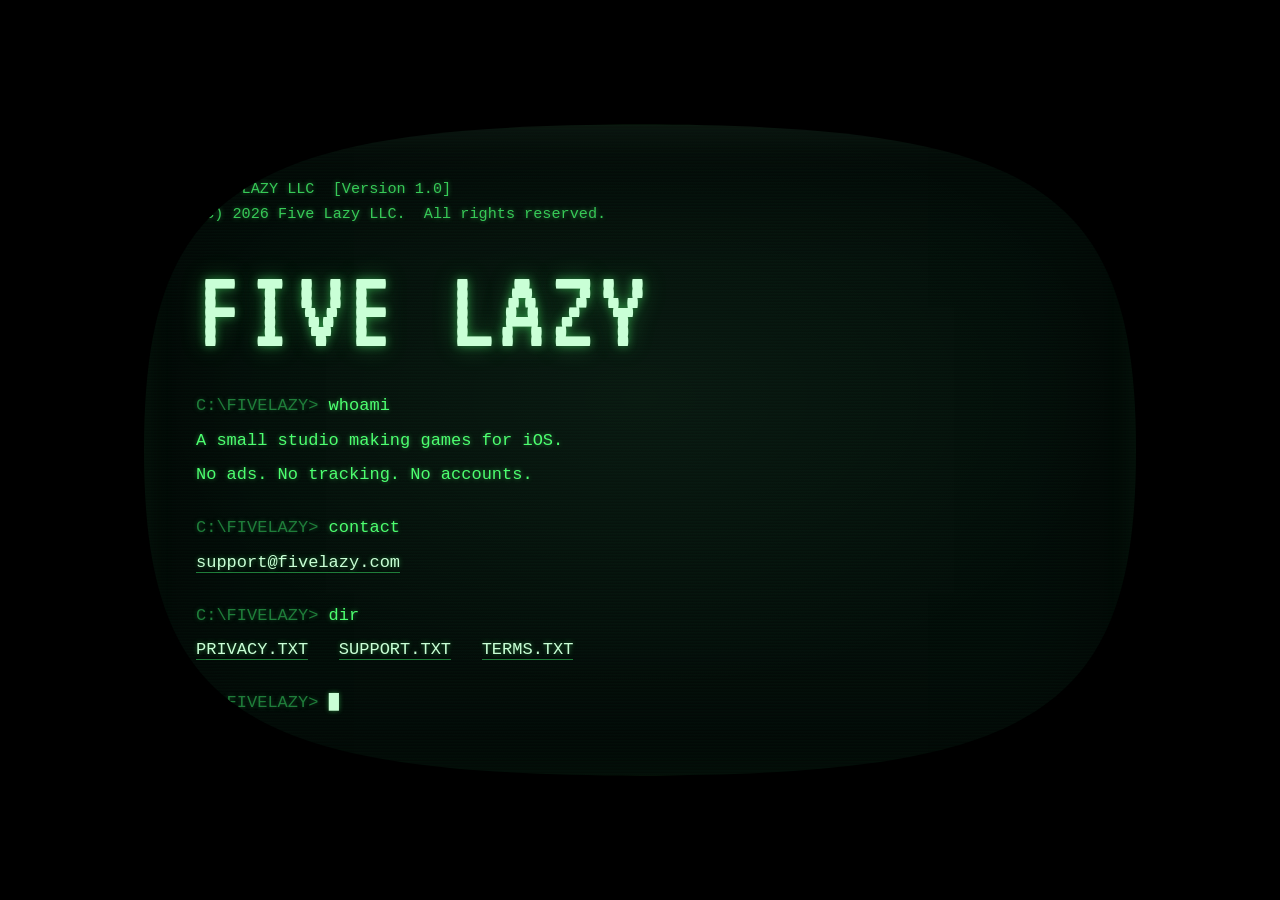
==== commit 919968c8: "Bow the CRT edges into a barrel tube Replace the squircle's straight edges with convex curves so eac" ====
--- a/index.html
+++ b/index.html
@@ -15,7 +15,7 @@
   <svg width="0" height="0" aria-hidden="true" focusable="false" style="position:absolute">
     <defs>
       <clipPath id="crt" clipPathUnits="objectBoundingBox">
-        <path d="M.13,0 L.87,0 C.9506,0 1,.0494 1,.13 L1,.87 C1,.9506 .9506,1 .87,1 L.13,1 C.0494,1 0,.9506 0,.87 L0,.13 C0,.0494 .0494,0 .13,0 Z" />
+        <path d="M.5,0 C.9,0 1,.1 1,.5 C1,.9 .9,1 .5,1 C.1,1 0,.9 0,.5 C0,.1 .1,0 .5,0 Z" />
       </clipPath>
     </defs>
   </svg>
